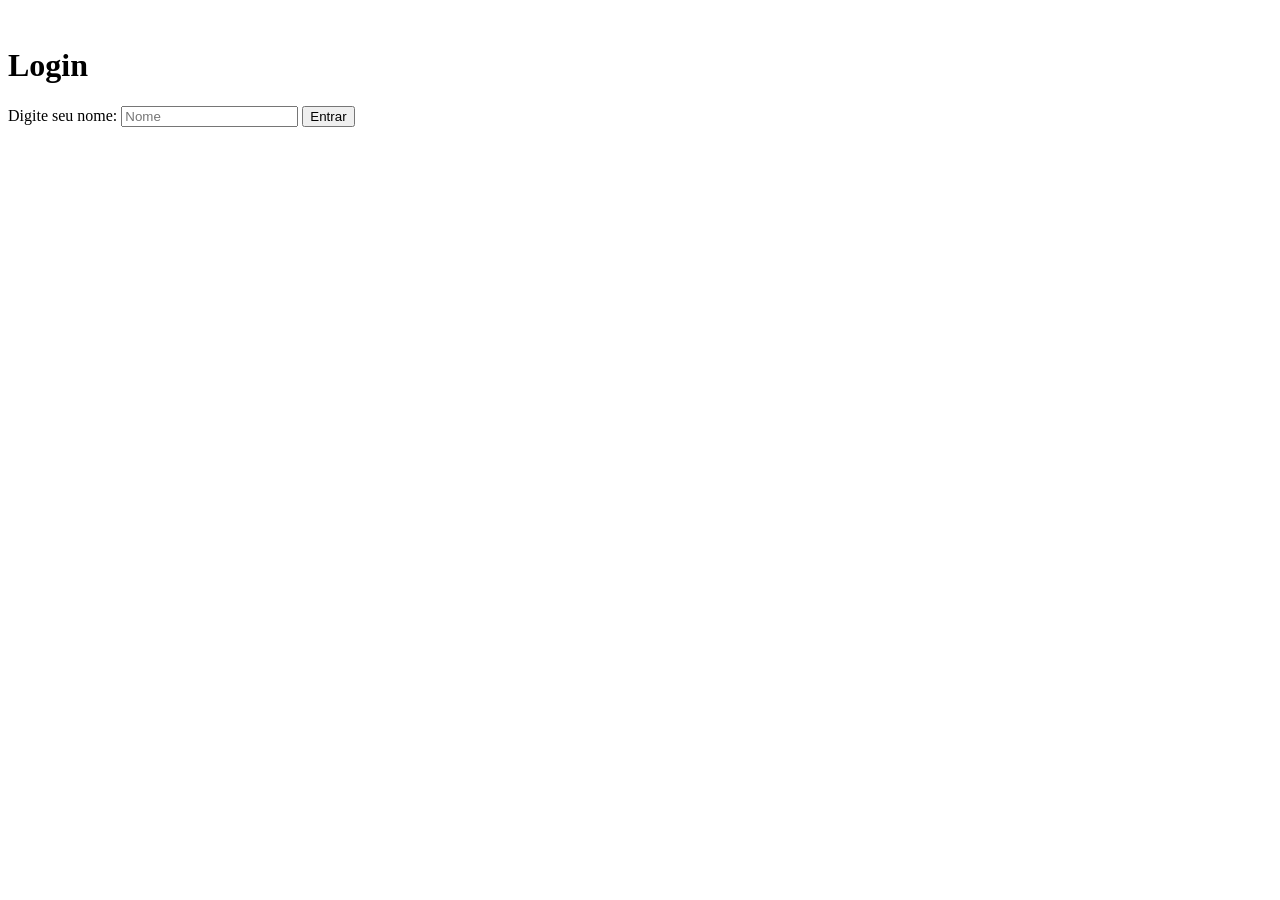
==== AdegaOnline/index.html @ 4fdf240c "Add files via upload" ====
<!doctype html>
<html lang="pt-br">
  <head>
    <meta charset="UTF-8" />
    <meta name="viewport" content="width=device-width, initial-scale=1.0" />
    <title>Prime Distribuidora</title>
    <link rel="stylesheet" href="../css/style.css" />
    <link rel="shortcut icon" href="../img/logo.png" type="image/x-icon" />
  </head>
  <body>
    <div class="login">
      <div class="container">
        <img class="login-img" src="../img/logo.png" alt="" />
      </div>
      <h1>Login</h1>
      <form id="login-form">
        <label for="login-nome" class="label-texto">Digite seu nome:</label>
        <input type="text" placeholder="Nome" id="login-nome" required />
        <button type="submit" id="login-botao">Entrar</button>
      </form>
    </div>
    <script src="../js/script.js"></script>
  </body>
</html>
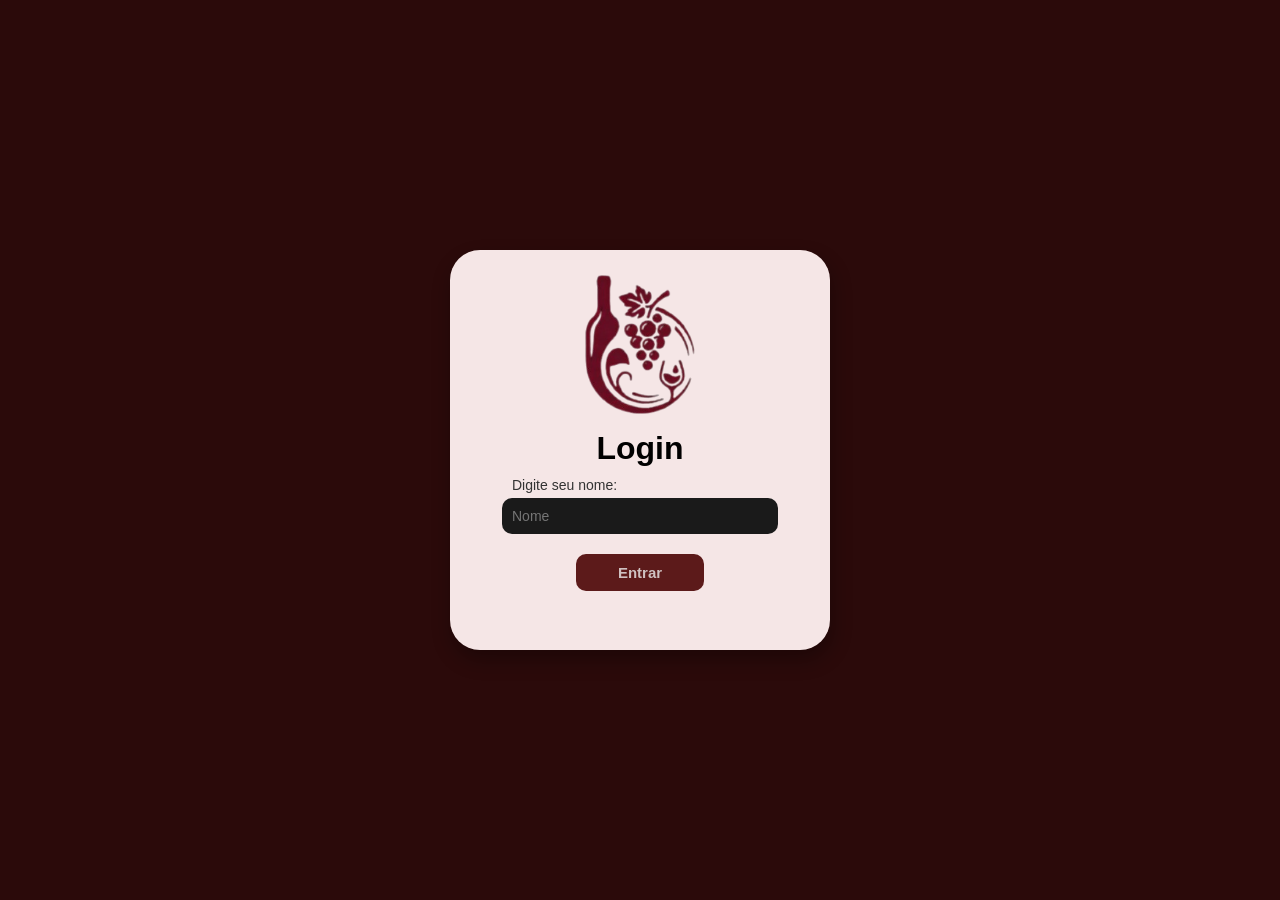
==== commit 6ca7ad26: "Add files via upload" ====
--- a/AdegaOnline/index.html
+++ b/AdegaOnline/index.html
@@ -4,13 +4,13 @@
     <meta charset="UTF-8" />
     <meta name="viewport" content="width=device-width, initial-scale=1.0" />
     <title>Prime Distribuidora</title>
-    <link rel="stylesheet" href="../css/style.css" />
-    <link rel="shortcut icon" href="../img/logo.png" type="image/x-icon" />
+    <link rel="stylesheet" href="css/style.css" />
+    <link rel="shortcut icon" href="img/logo.png" type="image/x-icon" />
   </head>
   <body>
     <div class="login">
       <div class="container">
-        <img class="login-img" src="../img/logo.png" alt="" />
+        <img class="login-img" src="img/logo.png" alt="" />
       </div>
       <h1>Login</h1>
       <form id="login-form">
@@ -19,6 +19,6 @@
         <button type="submit" id="login-botao">Entrar</button>
       </form>
     </div>
-    <script src="../js/script.js"></script>
+    <script src="js/script.js"></script>
   </body>
 </html>
--- a/AdegaOnline/css/style.css
+++ b/AdegaOnline/css/style.css
@@ -0,0 +1,86 @@
+body { 
+    font-family: Arial, Helvetica, sans-serif;
+    background-color: #2b0a0a;
+    display: flex;
+    justify-content: center; 
+    align-items: center;     
+    height: 100vh;           
+    margin: 0;         
+}
+
+.login {
+    background-color: #f5e6e6;
+    box-shadow: 2px 10px 20px rgba(0, 0, 0, 0.3);
+    backdrop-filter: blur(13.5px);
+    -webkit-backdrop-filter: blur(13.5px);
+    border-radius: 30px;
+    border: 1px;
+    width: 25%;
+    height: 350px;
+    padding-top: 20px;
+    padding-left: 30px ;
+    padding-right: 30px ;
+    padding-bottom: 30px;
+    transition: 0.5s;
+}
+
+.login h1 {
+    text-align: center;
+    transition: 0.5s;
+    margin: 10px;
+}
+
+form {
+    display: flex;
+    flex-direction: column;
+    align-items: center;
+}
+
+input {
+    width: 80%;
+    margin-bottom: 20px;
+    border: none;
+    background-color: #1a1a1a;
+    border-radius: 10px;
+    padding: 10px;
+    font-size: 14px;
+    transition: 0.5s;
+    color: white;
+}
+
+form button {
+    width: 40%;
+    border: none;
+    background-color: #5c1a1a;
+    border-radius: 10px;
+    padding: 10px;
+    font-size: 15px;
+    font-weight: bold;
+    color: #cfc1c1;
+    transition: 0.5s;
+}
+
+form button:hover {
+    cursor: pointer;
+    background-color: #7c3636;
+    color: #a09898;
+}
+
+.container {
+    margin-top: 0;
+    margin-bottom: 0px;
+}
+
+.login-img {
+    display: block;
+    margin: 0 auto 10px auto;
+    height: 150px;
+    
+}
+
+.label-texto {
+    width: 80%;
+    margin-bottom: 5px;
+    font-size: 14px;
+    color: #333;
+}
